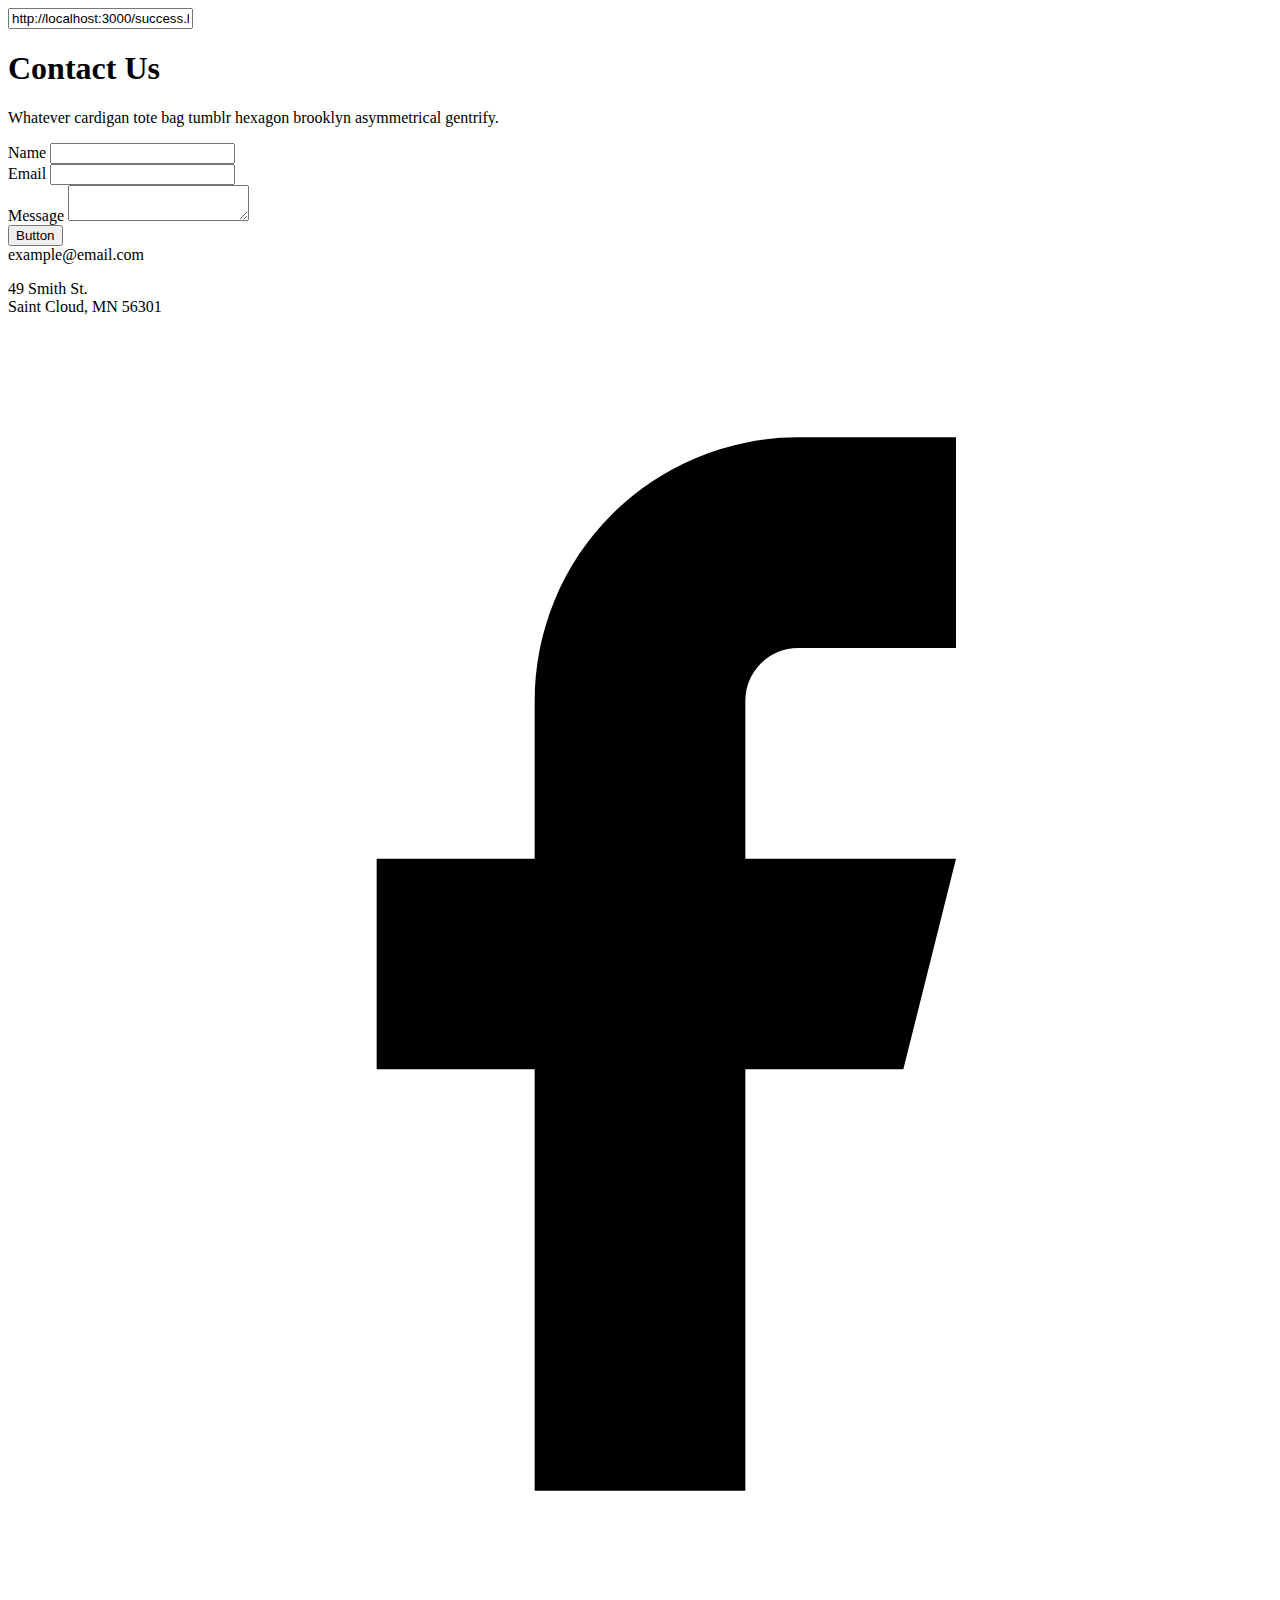
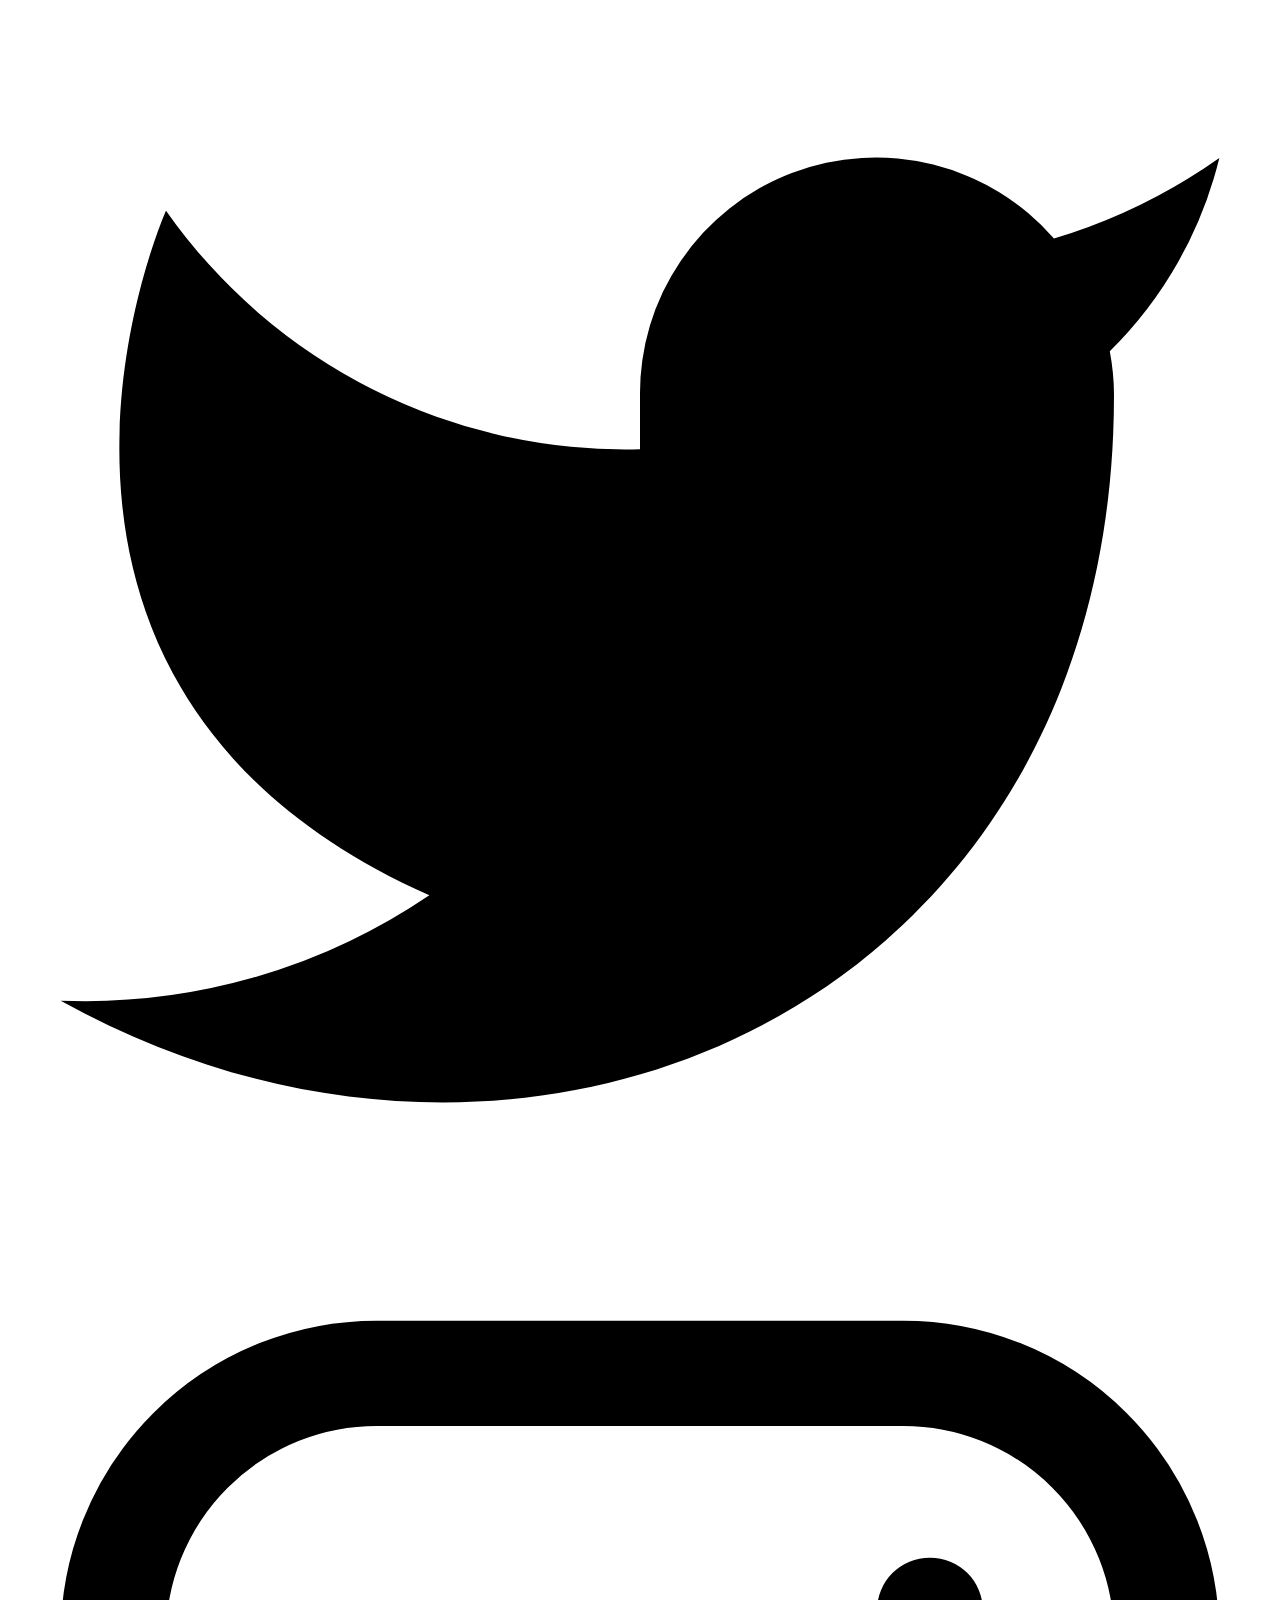
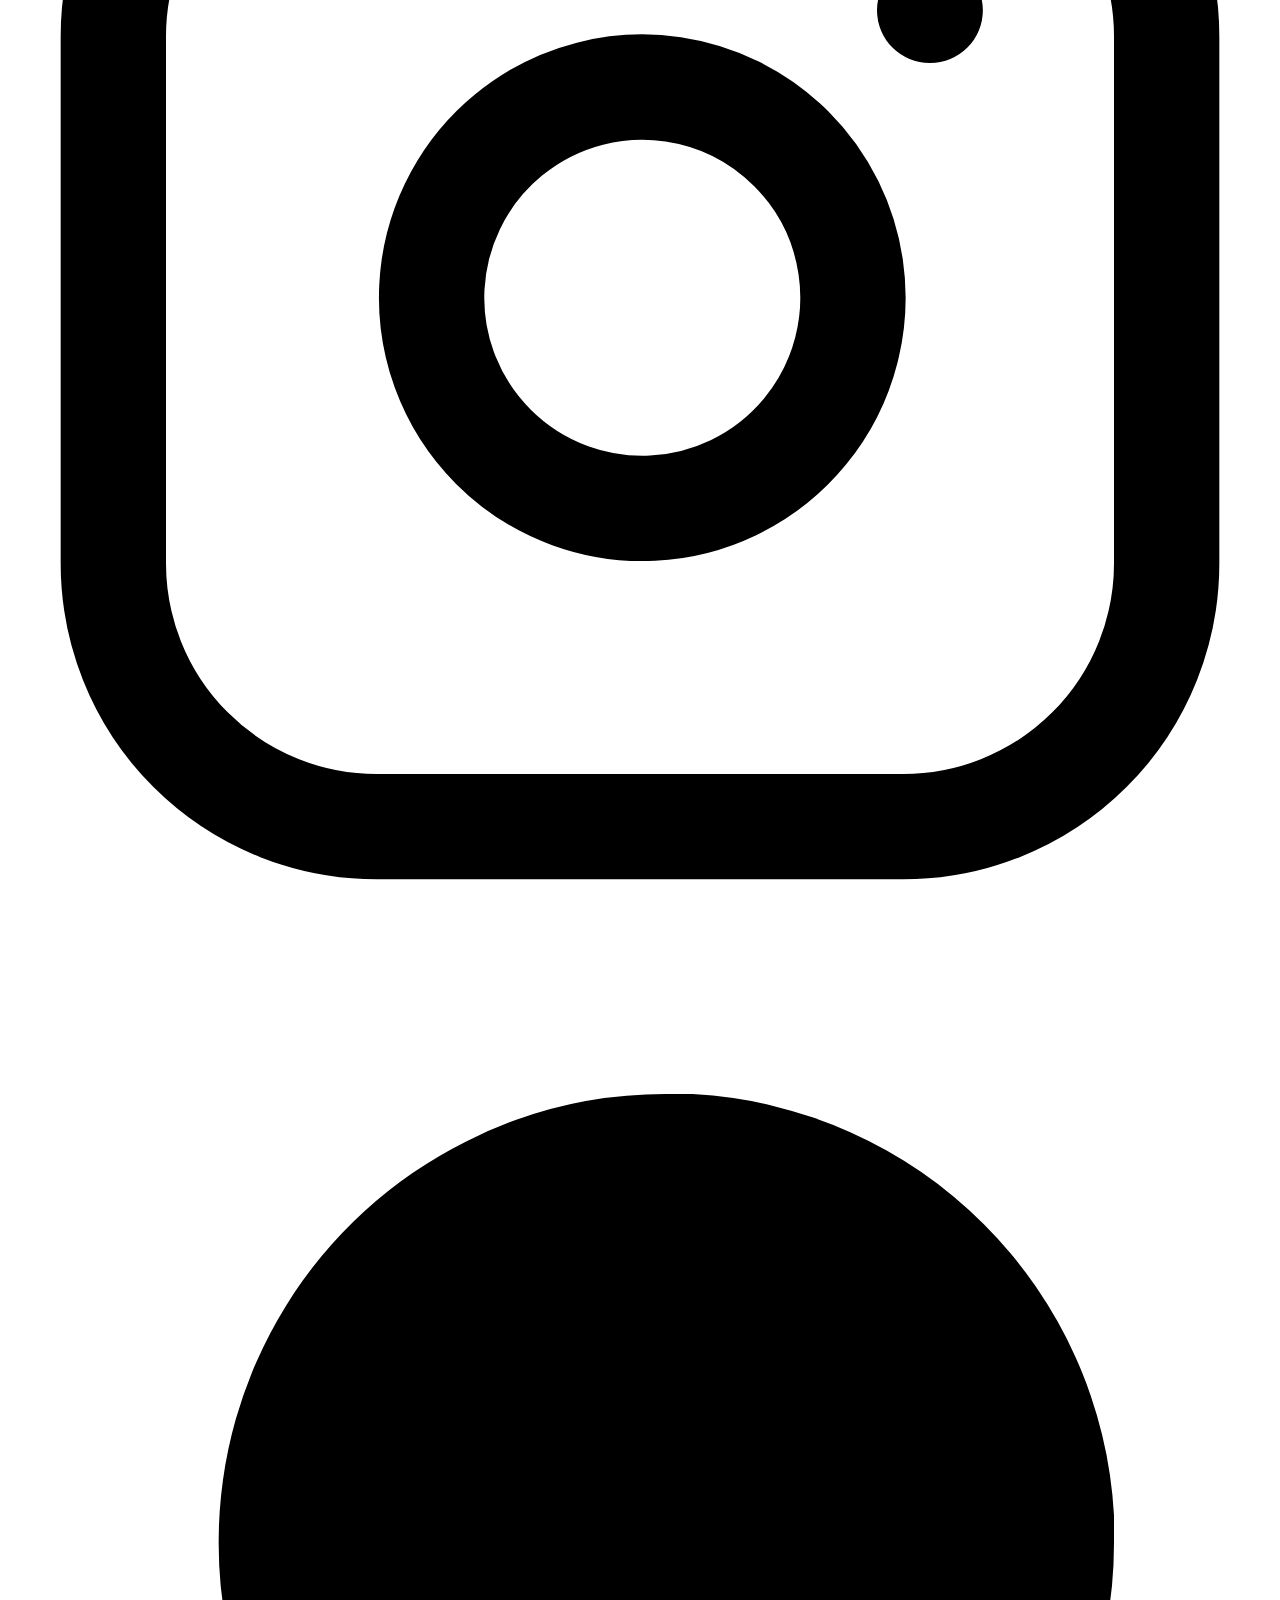
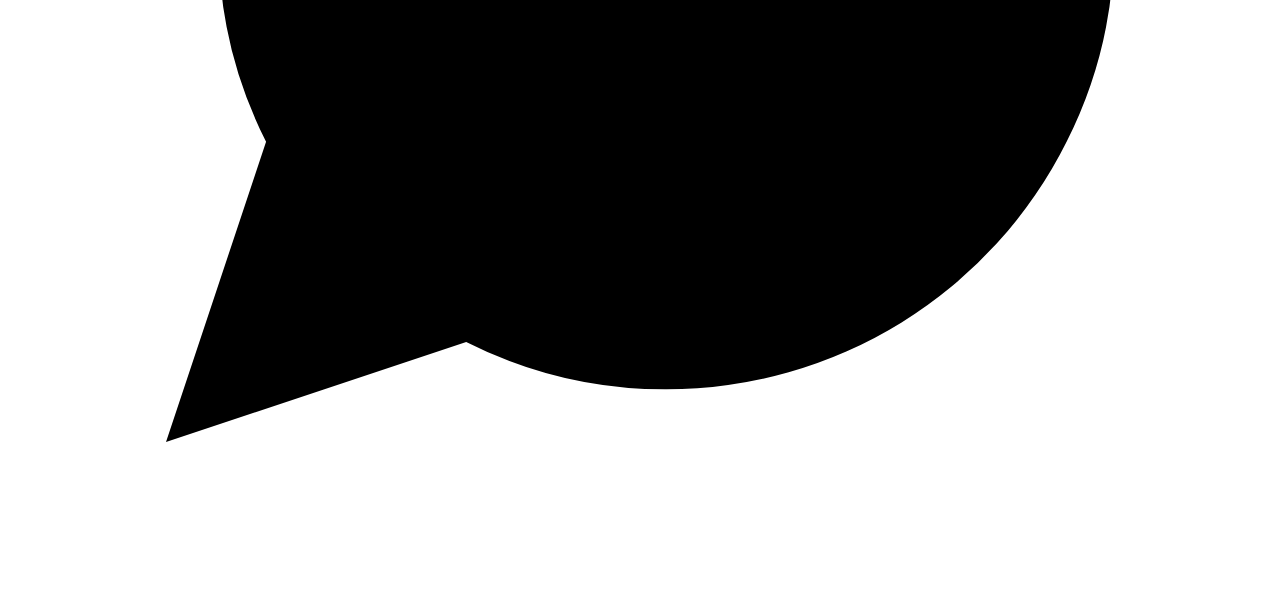
==== index.html @ 7edaf1ef "Add files via upload" ====
<!DOCTYPE html>
<html lang="en">
<head>
    <meta charset="UTF-8">
    <meta http-equiv="X-UA-Compatible" content="IE=edge">
    <meta name="viewport" content="width=device-width, initial-scale=1.0">
    <title>Document</title>
    
  <link rel="stylesheet" href="/assets/index.434d185d.css">
</head>
<body>
    <form class="text-gray-600 body-font contact-form relative" action="https://formsubmit.co/programmerpiyush2005@gmail.com" method="post">
      <!--HoneyPot-->
      <input type="text" name="_honey" style="display: none;">

      <!--disable captcha-->
      <input type="hidden" name="_captcha" value="false">

      <input type="text" name="_next" value="http://localhost:3000/success.html">
  <div class="container px-5 py-24 mx-auto">
    <div class="flex flex-col text-center w-full mb-12">
      <h1 class="sm:text-3xl text-2xl font-medium title-font mb-4 text-gray-900">Contact Us</h1>
      <p class="lg:w-2/3 mx-auto leading-relaxed text-base">Whatever cardigan tote bag tumblr hexagon brooklyn asymmetrical gentrify.</p>
    </div>
    <div class="lg:w-1/2 md:w-2/3 mx-auto">
      <div class="flex flex-wrap -m-2">
        <div class="p-2 w-1/2">
          <div class="relative">
            <label for="name" class="leading-7 text-sm text-gray-600">Name</label>
            <input type="text" autocomplete="off" id="name" required name="name" class="w-full bg-gray-100 bg-opacity-50 rounded border border-gray-300 focus:border-indigo-500 focus:bg-white focus:ring-2 focus:ring-indigo-200 text-base outline-none text-gray-700 py-1 px-3 leading-8 transition-colors duration-200 ease-in-out">
          </div>
        </div>
        <div class="p-2 w-1/2">
          <div class="relative">
            <label for="email" class="leading-7 text-sm text-gray-600">Email</label>
            <input type="email" autocomplete="off" id="email" required name="email" class="w-full bg-gray-100 bg-opacity-50 rounded border border-gray-300 focus:border-indigo-500 focus:bg-white focus:ring-2 focus:ring-indigo-200 text-base outline-none text-gray-700 py-1 px-3 leading-8 transition-colors duration-200 ease-in-out">
          </div>
        </div>
        <div class="p-2 w-full">
          <div class="relative">
            <label for="message" class="leading-7 text-sm text-gray-600">Message</label>
            <textarea id="message" autocomplete="off" name="message" required class="w-full bg-gray-100 bg-opacity-50 rounded border border-gray-300 focus:border-indigo-500 focus:bg-white focus:ring-2 focus:ring-indigo-200 h-32 text-base outline-none text-gray-700 py-1 px-3 resize-none leading-6 transition-colors duration-200 ease-in-out"></textarea>
          </div>
        </div>
        <div class="p-2 w-full">
          <button class="flex mx-auto text-white bg-indigo-500 border-0 py-2 px-8 focus:outline-none hover:bg-indigo-600 rounded text-lg" type="submit">Button</button>
        </div>
        <div class="p-2 w-full pt-8 mt-8 border-t border-gray-200 text-center">
          <a class="text-indigo-500">example@email.com</a>
          <p class="leading-normal my-5">49 Smith St.
            <br>Saint Cloud, MN 56301
          </p>
          <span class="inline-flex">
            <a class="text-gray-500">
              <svg fill="currentColor" stroke-linecap="round" stroke-linejoin="round" stroke-width="2" class="w-5 h-5" viewBox="0 0 24 24">
                <path d="M18 2h-3a5 5 0 00-5 5v3H7v4h3v8h4v-8h3l1-4h-4V7a1 1 0 011-1h3z"></path>
              </svg>
            </a>
            <a class="ml-4 text-gray-500">
              <svg fill="currentColor" stroke-linecap="round" stroke-linejoin="round" stroke-width="2" class="w-5 h-5" viewBox="0 0 24 24">
                <path d="M23 3a10.9 10.9 0 01-3.14 1.53 4.48 4.48 0 00-7.86 3v1A10.66 10.66 0 013 4s-4 9 5 13a11.64 11.64 0 01-7 2c9 5 20 0 20-11.5a4.5 4.5 0 00-.08-.83A7.72 7.72 0 0023 3z"></path>
              </svg>
            </a>
            <a class="ml-4 text-gray-500">
              <svg fill="none" stroke="currentColor" stroke-linecap="round" stroke-linejoin="round" stroke-width="2" class="w-5 h-5" viewBox="0 0 24 24">
                <rect width="20" height="20" x="2" y="2" rx="5" ry="5"></rect>
                <path d="M16 11.37A4 4 0 1112.63 8 4 4 0 0116 11.37zm1.5-4.87h.01"></path>
              </svg>
            </a>
            <a class="ml-4 text-gray-500">
              <svg fill="currentColor" stroke-linecap="round" stroke-linejoin="round" stroke-width="2" class="w-5 h-5" viewBox="0 0 24 24">
                <path d="M21 11.5a8.38 8.38 0 01-.9 3.8 8.5 8.5 0 01-7.6 4.7 8.38 8.38 0 01-3.8-.9L3 21l1.9-5.7a8.38 8.38 0 01-.9-3.8 8.5 8.5 0 014.7-7.6 8.38 8.38 0 013.8-.9h.5a8.48 8.48 0 018 8v.5z"></path>
              </svg>
            </a>
          </span>
        </div>
      </div>
    </div>
  </div>
</form>
</body>
</html>
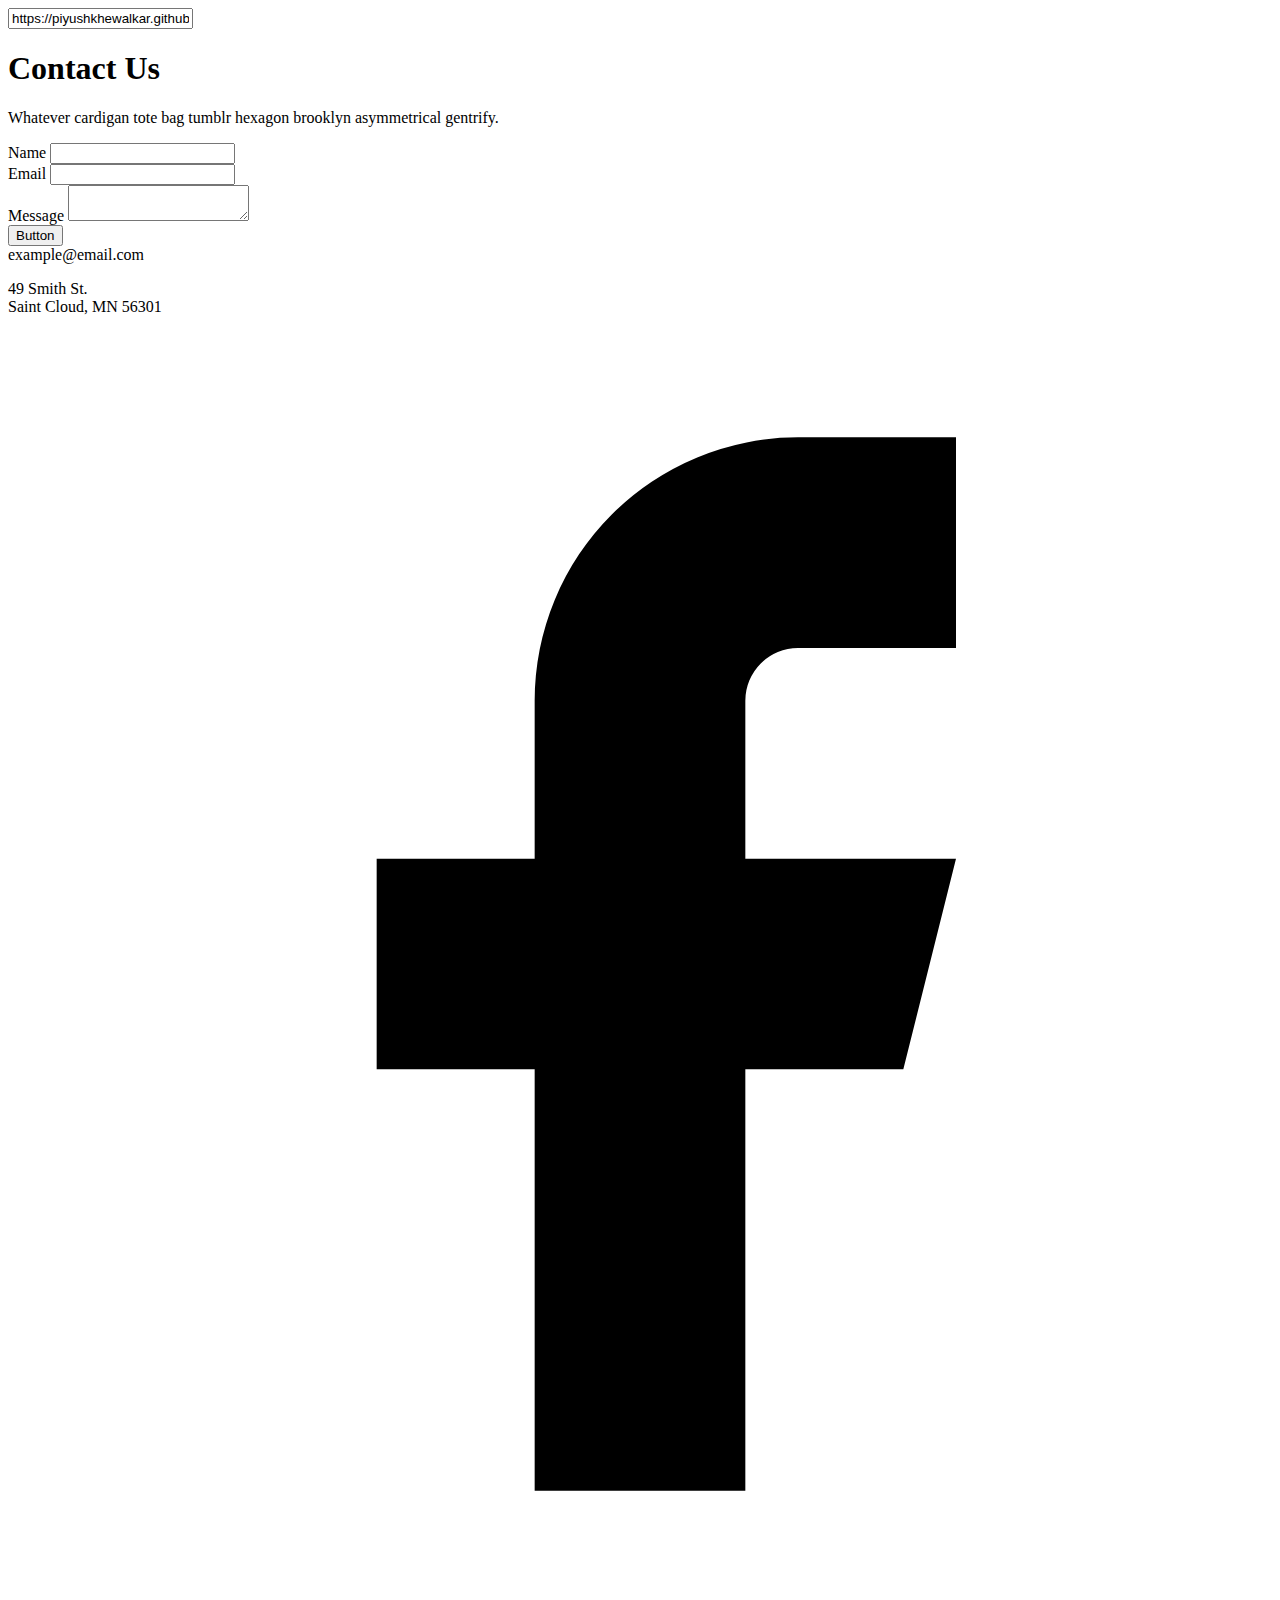
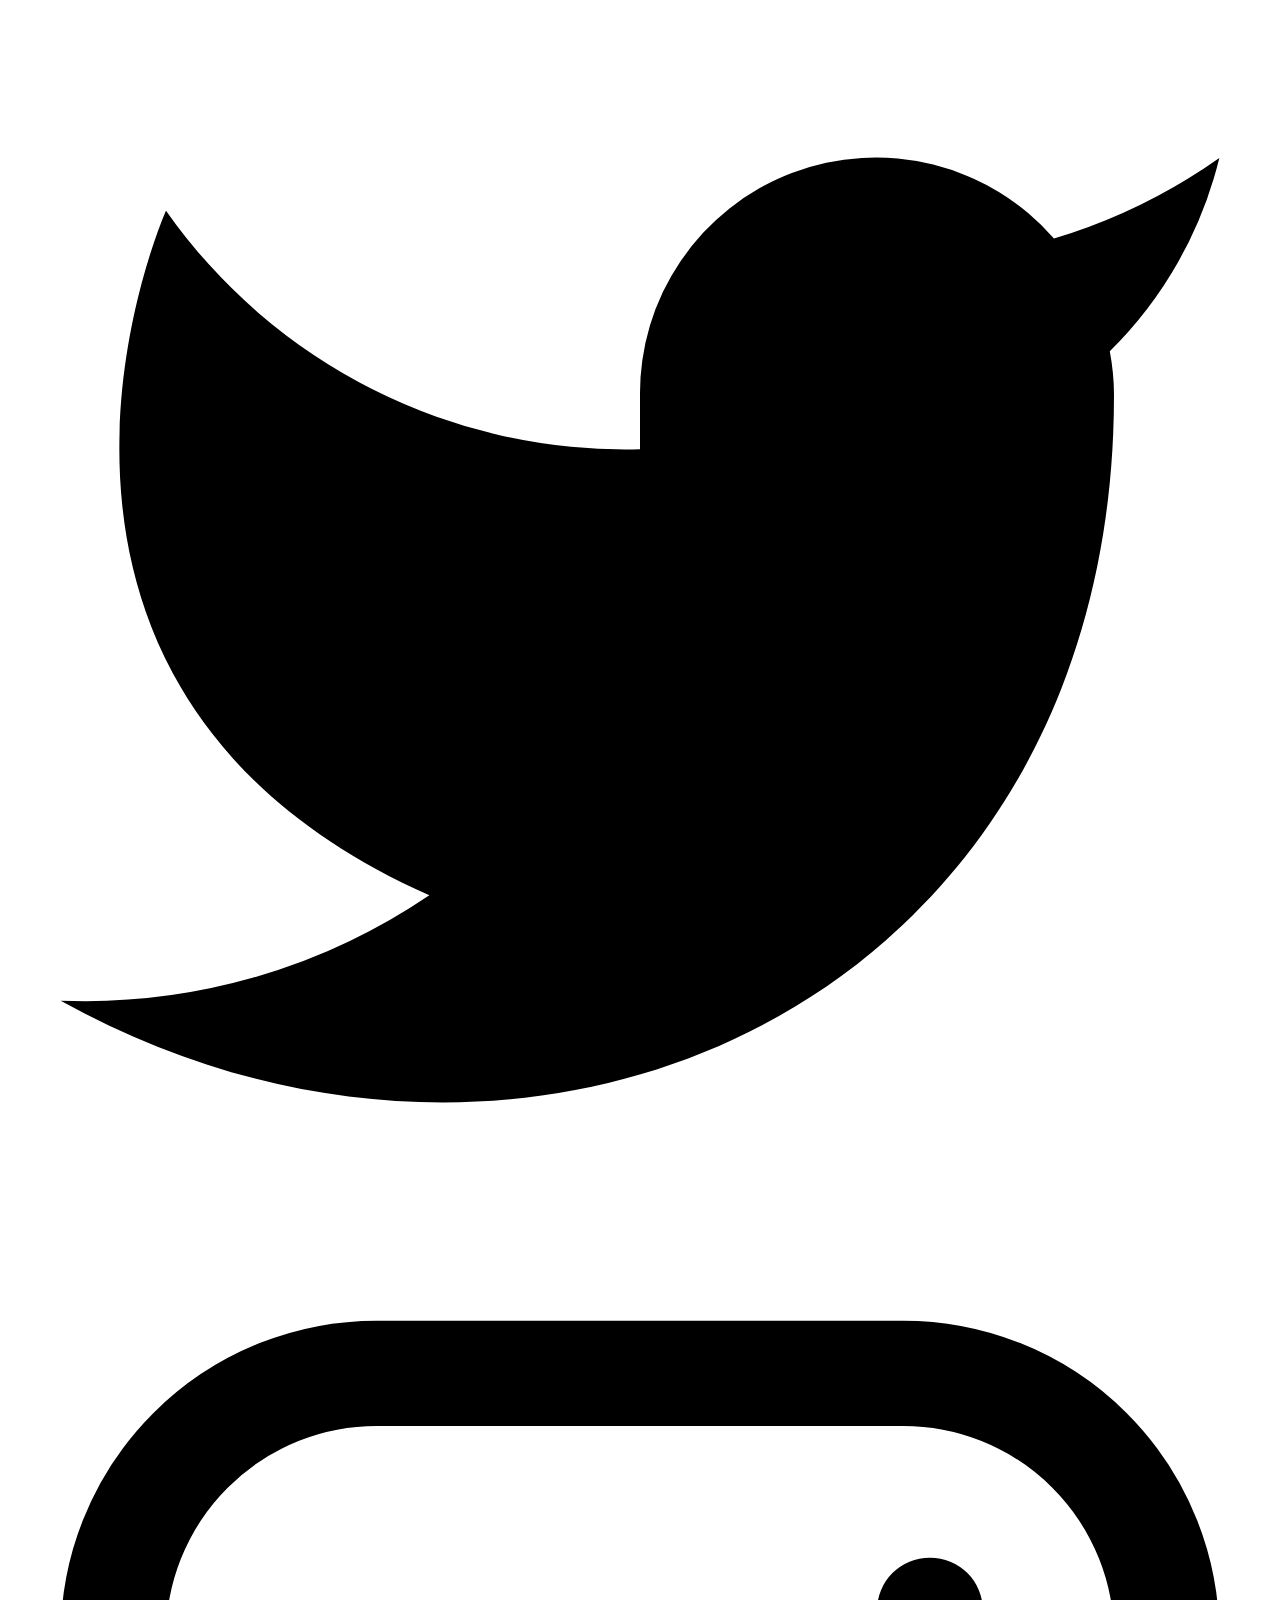
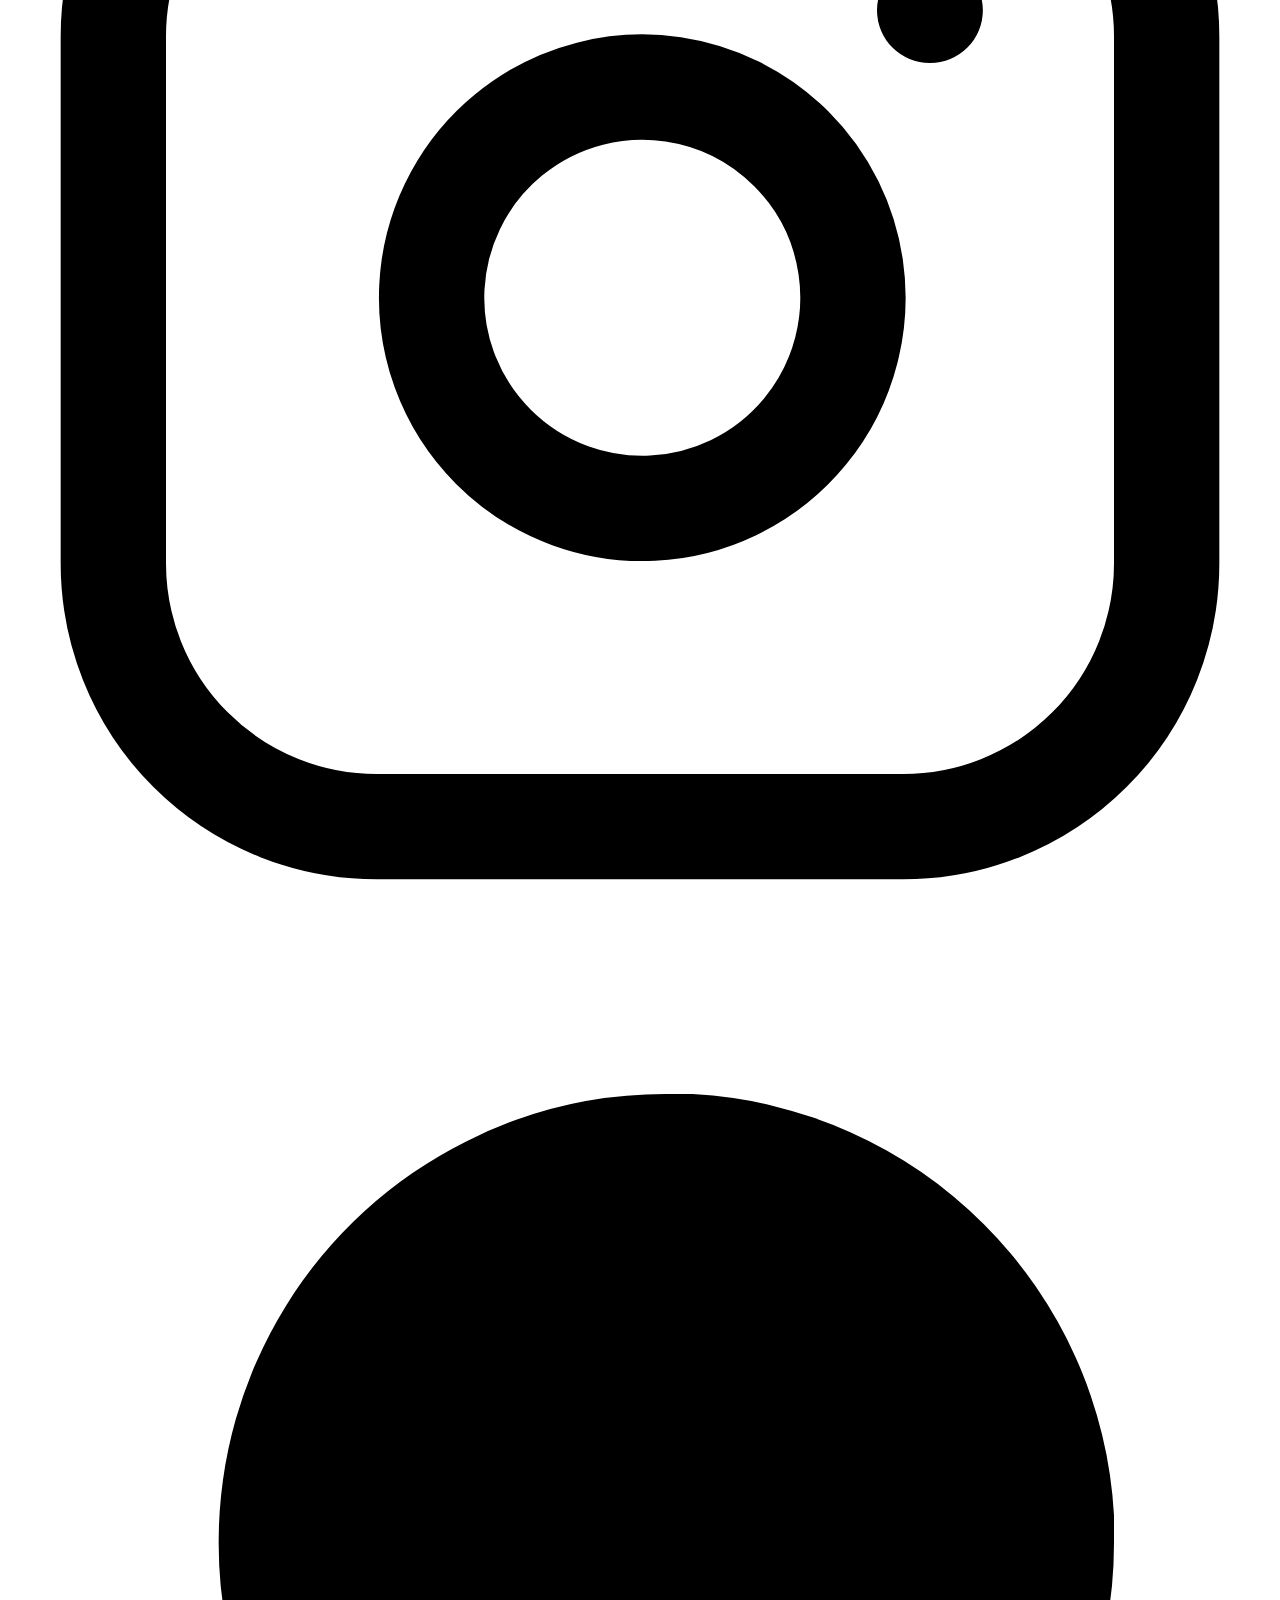
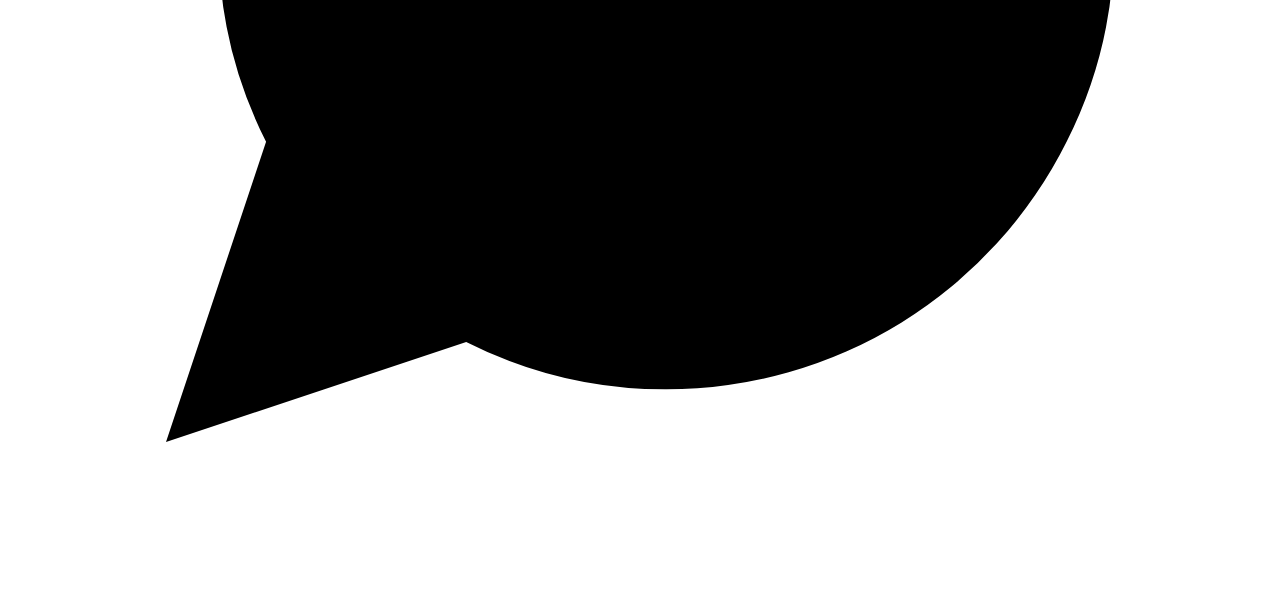
==== commit 1a5b2eaa: "Update index.html" ====
--- a/index.html
+++ b/index.html
@@ -6,7 +6,7 @@
     <meta name="viewport" content="width=device-width, initial-scale=1.0">
     <title>Document</title>
     
-  <link rel="stylesheet" href="/assets/index.434d185d.css">
+  <link rel="stylesheet" href="/assets/index.434d185d.css">
 </head>
 <body>
     <form class="text-gray-600 body-font contact-form relative" action="https://formsubmit.co/programmerpiyush2005@gmail.com" method="post">
@@ -16,7 +16,7 @@
       <!--disable captcha-->
       <input type="hidden" name="_captcha" value="false">
 
-      <input type="text" name="_next" value="http://localhost:3000/success.html">
+      <input type="text" name="_next" value="https://piyushkhewalkar.github.io/contact/success.html">
   <div class="container px-5 py-24 mx-auto">
     <div class="flex flex-col text-center w-full mb-12">
       <h1 class="sm:text-3xl text-2xl font-medium title-font mb-4 text-gray-900">Contact Us</h1>
@@ -79,4 +79,4 @@
   </div>
 </form>
 </body>
-</html>+</html>
